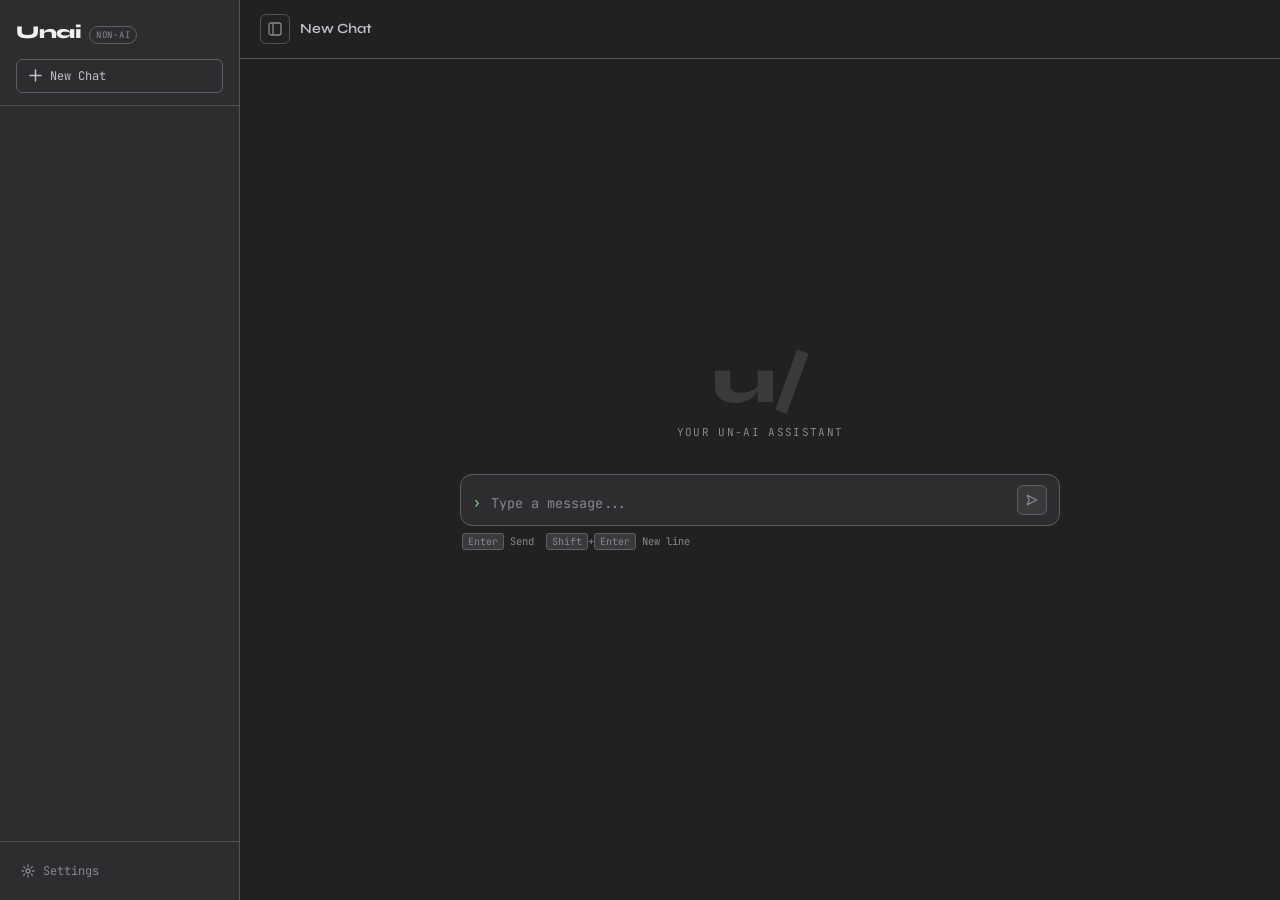
==== templates/index.html @ 8ebfde2c "first commit" ====
﻿<!DOCTYPE html>
<html lang="en" data-theme="dark">

<head>
  <meta charset="UTF-8">
  <meta name="viewport" content="width=device-width, initial-scale=1.0">
  <title>Unai</title>
  <link rel="preconnect" href="https://fonts.googleapis.com">
  <link
    href="https://fonts.googleapis.com/css2?family=JetBrains+Mono:wght@300;400;500;600&family=Syne:wght@400;500;700;800&display=swap"
    rel="stylesheet">
  <link rel="stylesheet" href="/static/styles.css">
</head>

<body>
  <div id="layout">

    <!-- ═══ SIDEBAR ═══ -->
    <aside id="sidebar">
      <div class="sidebar-header">
        <div class="sidebar-logo">
          <span class="sidebar-logo-name">Unai</span>
          <span class="sidebar-logo-tag">non-AI</span>
        </div>
        <button class="btn-new-chat" id="new-chat-btn">
          <svg width="13" height="13" viewBox="0 0 13 13" fill="none">
            <path d="M6.5 1v11M1 6.5h11" stroke="currentColor" stroke-width="1.5" stroke-linecap="round" />
          </svg>
          New Chat
        </button>
      </div>

      <div class="session-list-wrap" id="session-list">
        <!-- populated by JS -->
      </div>

      <div class="sidebar-footer">
        <button class="btn-settings" id="open-settings-btn">
          <svg width="14" height="14" viewBox="0 0 14 14" fill="none">
            <circle cx="7" cy="7" r="2" stroke="currentColor" stroke-width="1.3" />
            <path
              d="M7 1v1.5M7 11.5V13M1 7h1.5M11.5 7H13M2.64 2.64l1.06 1.06M10.3 10.3l1.06 1.06M11.36 2.64l-1.06 1.06M3.7 10.3l-1.06 1.06"
              stroke="currentColor" stroke-width="1.3" stroke-linecap="round" />
          </svg>
          Settings
        </button>
      </div>
    </aside>

    <!-- ═══ MAIN ═══ -->
    <div id="main">
      <header>
        <div class="header-left">
          <button class="btn-toggle-sidebar" id="toggle-sidebar-btn" title="Toggle sidebar">
            <svg width="14" height="14" viewBox="0 0 14 14" fill="none">
              <rect x="1" y="1" width="12" height="12" rx="2" stroke="currentColor" stroke-width="1.3" />
              <path d="M5 1v12" stroke="currentColor" stroke-width="1.3" />
            </svg>
          </button>
          <span class="header-title" id="header-title">New Chat</span>
        </div>
        <div class="active-skill-pill" id="skill-pill">
          <span class="dot"></span>
          <span id="skill-pill-text">—</span>
        </div>
      </header>

      <!-- chat messages (hidden until first message) -->
      <div id="chat"></div>

      <!-- centred landing overlay (shown when no conversation) -->
      <div id="empty-state">
        <div class="empty-logo">
          <div class="empty-glyph">u/</div>
          <p class="empty-tagline">Your Un-AI Assistant</p>
        </div>
        <div class="empty-input-wrap">
          <div class="input-shell">
            <span class="prompt-prefix">&#x203A;</span>
            <textarea id="message-input" placeholder="Type a message..." rows="1" autocomplete="off"
              spellcheck="false"></textarea>
            <button id="send-btn" title="Send">
              <svg width="14" height="14" viewBox="0 0 16 16" fill="none">
                <path d="M13.5 8L2.5 2.5l2.3 5.5-2.3 5.5L13.5 8z" stroke="currentColor" stroke-width="1.4"
                  stroke-linejoin="round" />
              </svg>
            </button>
          </div>
          <div class="input-hint">
            <span><kbd>Enter</kbd> Send</span>
            <span><kbd>Shift</kbd>+<kbd>Enter</kbd> New line</span>
          </div>
        </div>
      </div>

      <!-- bottom input bar (shown during conversation) -->
      <div id="input-area">
        <div class="input-shell">
          <span class="prompt-prefix">&#x203A;</span>
          <textarea id="message-input-chat" placeholder="Type a message..." rows="1" autocomplete="off"
            spellcheck="false"></textarea>
          <button id="send-btn-chat" title="Send">
            <svg width="14" height="14" viewBox="0 0 16 16" fill="none">
              <path d="M13.5 8L2.5 2.5l2.3 5.5-2.3 5.5L13.5 8z" stroke="currentColor" stroke-width="1.4"
                stroke-linejoin="round" />
            </svg>
          </button>
        </div>
        <div class="input-hint">
          <span><kbd>Enter</kbd> Send</span>
          <span><kbd>Shift</kbd>+<kbd>Enter</kbd> New line</span>
        </div>
      </div>
  </div>

  <!-- ═══ SETTINGS PANEL ═══ -->
  <div id="settings-overlay">
    <div id="settings-panel">
      <div class="settings-header">
        <span class="settings-title">Settings</span>
        <button class="btn-icon" id="close-settings-btn">
          <svg width="13" height="13" viewBox="0 0 13 13" fill="none">
            <path d="M1 1l11 11M12 1L1 12" stroke="currentColor" stroke-width="1.5" stroke-linecap="round" />
          </svg>
        </button>
      </div>
      <div class="settings-body">

        <!-- Appearance -->
        <div>
          <div class="settings-section-label">Appearance</div>

          <div class="setting-row" style="flex-direction:column; align-items:stretch; gap:8px;">
            <div class="setting-name" style="font-size:13px; color:var(--text);">Theme</div>
            <div class="theme-picker">
              <button class="theme-option selected" id="theme-dark" onclick="setTheme('dark')">
                <div class="theme-swatch swatch-dark"></div>
                Dark
              </button>
              <button class="theme-option" id="theme-light" onclick="setTheme('light')">
                <div class="theme-swatch swatch-light"></div>
                Light
              </button>
            </div>
          </div>
        </div>

        <!-- Behaviour -->
        <div>
          <div class="settings-section-label">Behavior</div>

          <div class="setting-row">
            <div class="setting-info">
              <div class="setting-name">Streaming animation</div>
              <div class="setting-desc">Reveals responses token by token,<br>mimicking LLM streaming output.</div>
            </div>
            <label class="toggle">
              <input type="checkbox" id="toggle-streaming" checked>
              <span class="toggle-track"></span>
            </label>
          </div>
        </div>

      </div>
    </div>
  </div>

  <!-- ═══ CONFIRM DIALOG ═══ -->
  <div id="confirm-overlay">
    <div class="confirm-box">
      <div class="confirm-title" id="confirm-title">Delete chat</div>
      <div class="confirm-body" id="confirm-body">This conversation will be permanently deleted.</div>
      <div class="confirm-actions">
        <button class="btn-cancel" id="cancel-confirm">Cancel</button>
        <button class="btn-confirm-del" id="do-confirm">Delete</button>
      </div>
    </div>
  </div>

  <div id="toast"></div>

  <script src="/static/app.js"></script>
</body>

</html>
---- static/styles.css ----
﻿/* ═══════════════════════════════════════════════
   TOKENS
═══════════════════════════════════════════════ */
:root {
  --accent: #7fff6e;
  --accent-dim: #3d7a35;
  --danger: #ff5e5e;
  --mono: 'JetBrains Mono', monospace;
  --sans: 'Syne', sans-serif;
  --radius: 12px;
  --radius-sm: 6px;
  --sidebar-w: 240px;
  --transition: 0.18s cubic-bezier(0.4, 0, 0.2, 1);
}

/* dark */
[data-theme="dark"] {
  --bg: #212121;
  --surface: #2d2d30;
  --surface2: #3a3a3d;
  --surface3: #46464a;
  --border: #525257;
  --border2: #5e5e63;
  --text: #f0f0f0;
  --text2: #c0c0c8;
  --muted: #888890;
  --overlay: rgba(0, 0, 0, 0.72);
}

/* light */
[data-theme="light"] {
  --bg: #f4f4f6;
  --surface: #ffffff;
  --surface2: #f0f0f3;
  --surface3: #e8e8ed;
  --border: #dcdce4;
  --border2: #c8c8d4;
  --text: #18181d;
  --text2: #555568;
  --muted: #9090a4;
  --overlay: rgba(0, 0, 0, 0.36);
}

*,
*::before,
*::after {
  box-sizing: border-box;
  margin: 0;
  padding: 0;
}

html,
body {
  height: 100%;
  background: var(--bg);
  color: var(--text);
  font-family: var(--mono);
  font-size: 14px;
  line-height: 1.6;
  overflow: hidden;
  transition: background var(--transition), color var(--transition);
}

/* ═══════════════════════════════════════════════
   LAYOUT
═══════════════════════════════════════════════ */
#layout {
  display: flex;
  height: 100vh;
  overflow: hidden;
}

/* ═══════════════════════════════════════════════
   SIDEBAR
═══════════════════════════════════════════════ */
#sidebar {
  width: var(--sidebar-w);
  flex-shrink: 0;
  background: var(--surface);
  border-right: 1px solid var(--border);
  display: flex;
  flex-direction: column;
  overflow: hidden;
  transition: width var(--transition), opacity var(--transition);
}

#sidebar.collapsed {
  width: 0;
  opacity: 0;
  pointer-events: none;
}

.sidebar-header {
  padding: 18px 16px 12px;
  border-bottom: 1px solid var(--border);
  flex-shrink: 0;
}

.sidebar-logo {
  display: flex;
  align-items: baseline;
  gap: 8px;
  margin-bottom: 12px;
}

.sidebar-logo-name {
  font-family: var(--sans);
  font-size: 18px;
  font-weight: 800;
  letter-spacing: -0.5px;
  color: var(--text);
}

.sidebar-logo-tag {
  font-size: 9px;
  color: var(--muted);
  letter-spacing: 0.08em;
  text-transform: uppercase;
  border: 1px solid var(--border2);
  padding: 1px 6px;
  border-radius: 99px;
}

.btn-new-chat {
  width: 100%;
  display: flex;
  align-items: center;
  gap: 8px;
  padding: 8px 12px;
  border-radius: var(--radius-sm);
  border: 1px solid var(--border2);
  background: transparent;
  color: var(--text2);
  cursor: pointer;
  font-family: var(--mono);
  font-size: 12px;
  transition: var(--transition);
}

.btn-new-chat:hover {
  background: var(--surface2);
  color: var(--text);
  border-color: var(--accent-dim);
}

.btn-new-chat svg {
  flex-shrink: 0;
}

/* session list */
.session-list-wrap {
  flex: 1;
  overflow-y: auto;
  padding: 8px;
}

.session-list-wrap::-webkit-scrollbar {
  width: 3px;
}

.session-list-wrap::-webkit-scrollbar-thumb {
  background: var(--border2);
  border-radius: 99px;
}

.session-group-label {
  font-size: 10px;
  text-transform: uppercase;
  letter-spacing: 0.08em;
  color: var(--muted);
  padding: 8px 8px 4px;
}

.session-item {
  display: flex;
  align-items: center;
  gap: 6px;
  padding: 7px 10px;
  border-radius: var(--radius-sm);
  cursor: pointer;
  border: 1px solid transparent;
  transition: var(--transition);
  position: relative;
  overflow: hidden;
}

.session-item:hover {
  background: var(--surface2);
  border-color: var(--border);
}

.session-item.active {
  background: var(--surface2);
  border-color: var(--border2);
}

.session-item.active::before {
  content: '';
  position: absolute;
  left: 0;
  top: 20%;
  bottom: 20%;
  width: 2px;
  background: var(--accent);
  border-radius: 99px;
}

.session-title {
  flex: 1;
  font-size: 12px;
  color: var(--text2);
  white-space: nowrap;
  overflow: hidden;
  text-overflow: ellipsis;
  min-width: 0;
}

.session-item.active .session-title {
  color: var(--text);
}

.session-delete {
  flex-shrink: 0;
  opacity: 0;
  color: var(--muted);
  background: none;
  border: none;
  cursor: pointer;
  padding: 2px;
  border-radius: 3px;
  display: flex;
  transition: var(--transition);
  line-height: 1;
}

.session-item:hover .session-delete {
  opacity: 1;
}

.session-delete:hover {
  color: var(--danger);
}

/* sidebar footer */
.sidebar-footer {
  padding: 12px 8px;
  border-top: 1px solid var(--border);
  flex-shrink: 0;
}

.btn-settings {
  width: 100%;
  display: flex;
  align-items: center;
  gap: 8px;
  padding: 8px 12px;
  border-radius: var(--radius-sm);
  border: 1px solid transparent;
  background: transparent;
  color: var(--muted);
  cursor: pointer;
  font-family: var(--mono);
  font-size: 12px;
  transition: var(--transition);
}

.btn-settings:hover {
  background: var(--surface2);
  color: var(--text);
  border-color: var(--border);
}

/* ═══════════════════════════════════════════════
   MAIN AREA
═══════════════════════════════════════════════ */
#main {
  flex: 1;
  display: flex;
  flex-direction: column;
  overflow: hidden;
  min-width: 0;
  position: relative;
  /* anchor for #empty-state absolute positioning */
}

/* ─── Header ─── */
header {
  display: flex;
  align-items: center;
  justify-content: space-between;
  padding: 14px 20px;
  border-bottom: 1px solid var(--border);
  flex-shrink: 0;
  background: var(--bg);
}

.header-left {
  display: flex;
  align-items: center;
  gap: 10px;
}

.btn-toggle-sidebar {
  display: flex;
  align-items: center;
  justify-content: center;
  width: 30px;
  height: 30px;
  border-radius: var(--radius-sm);
  border: 1px solid var(--border);
  background: transparent;
  color: var(--muted);
  cursor: pointer;
  transition: var(--transition);
  flex-shrink: 0;
}

.btn-toggle-sidebar:hover {
  color: var(--text);
  border-color: var(--border2);
  background: var(--surface);
}

.header-title {
  font-family: var(--sans);
  font-size: 14px;
  font-weight: 600;
  color: var(--text2);
  white-space: nowrap;
  overflow: hidden;
  text-overflow: ellipsis;
  max-width: 300px;
}

.active-skill-pill {
  display: flex;
  align-items: center;
  gap: 5px;
  font-size: 11px;
  color: var(--muted);
  padding: 3px 9px;
  border-radius: 99px;
  border: 1px solid var(--border);
  opacity: 0;
  pointer-events: none;
  transition: opacity var(--transition);
}

.active-skill-pill.visible {
  opacity: 1;
  pointer-events: auto;
}

.active-skill-pill .dot {
  width: 5px;
  height: 5px;
  border-radius: 50%;
  background: var(--accent);
  flex-shrink: 0;
}

/* ─── Chat ─── */
#chat {
  flex: 1;
  overflow-y: auto;
  padding: 24px 20px 8px;
  scroll-behavior: smooth;
  display: none;
  /* hidden until first message */
  flex-direction: column;
  gap: 6px;
  max-width: 820px;
  width: 100%;
  align-self: center;
}

#chat.active {
  display: flex;
}

#chat::-webkit-scrollbar {
  width: 4px;
}

#chat::-webkit-scrollbar-thumb {
  background: var(--border2);
  border-radius: 99px;
}

/* ─── Empty / landing state ─── */
#empty-state {
  position: absolute;
  inset: 0;
  display: flex;
  flex-direction: column;
  align-items: center;
  justify-content: center;
  gap: 32px;
  padding: 24px;
  pointer-events: none;
  /* children re-enable as needed */
  animation: fadeIn 0.4s ease;
  z-index: 1;
}

#empty-state.hidden {
  display: none;
}

.empty-logo {
  display: flex;
  flex-direction: column;
  align-items: center;
  gap: 10px;
  user-select: none;
}

.empty-glyph {
  font-family: var(--sans);
  font-size: 64px;
  font-weight: 800;
  color: var(--surface2);
  line-height: 1;
  letter-spacing: -4px;
}

[data-theme="light"] .empty-glyph {
  color: var(--surface3);
}

.empty-tagline {
  font-size: 11px;
  letter-spacing: 0.12em;
  text-transform: uppercase;
  color: var(--muted);
  font-family: var(--mono);
}

.empty-input-wrap {
  width: 100%;
  max-width: 600px;
  pointer-events: all;
}

/* messages */
.msg {
  display: flex;
  flex-direction: column;
  max-width: 86%;
  animation: slideUp 0.2s ease;
}

.msg.user {
  align-self: flex-end;
  align-items: flex-end;
}

.msg.bot {
  align-self: flex-start;
  align-items: flex-start;
}

.bubble {
  padding: 10px 14px;
  border-radius: var(--radius);
  white-space: pre-wrap;
  word-break: break-word;
  line-height: 1.7;
  font-size: 13.5px;
}

.msg.user .bubble {
  background: var(--surface2);
  border: 1px solid var(--border);
  border-bottom-right-radius: 3px;
}

.msg.bot .bubble {
  background: transparent;
  border: none;
  padding-left: 0;
  padding-right: 0;
  max-width: 100%;
}

/* meta */
.meta {
  display: flex;
  align-items: center;
  gap: 7px;
  margin-top: 4px;
  font-size: 10.5px;
  color: var(--muted);
  padding: 0 2px;
}

.meta .skill-badge {
  color: var(--accent-dim);
  font-weight: 500;
}

.meta .sep {
  width: 1px;
  height: 9px;
  background: var(--border2);
}

/* typing */
.typing-indicator {
  display: flex;
  align-items: center;
  gap: 4px;
  padding: 12px 0;
  background: transparent;
  border: none;
  width: fit-content;
}

.typing-indicator span {
  width: 5px;
  height: 5px;
  background: var(--muted);
  border-radius: 50%;
  animation: bounce 1.2s infinite;
}

.typing-indicator span:nth-child(2) {
  animation-delay: 0.15s;
}

.typing-indicator span:nth-child(3) {
  animation-delay: 0.3s;
}

/* ─── Input area (bottom bar, chat mode) ─── */
#input-area {
  flex-shrink: 0;
  padding: 14px 20px 18px;
  background: var(--bg);
  border-top: 1px solid var(--border);
  max-width: 820px;
  width: 100%;
  align-self: center;
  display: none;
  /* hidden until first message */
}

#input-area.active {
  display: block;
}

.input-shell {
  display: flex;
  align-items: flex-end;
  gap: 10px;
  background: var(--surface);
  border: 1px solid var(--border);
  border-radius: var(--radius);
  padding: 10px 12px;
  transition: border-color var(--transition);
}

.input-shell:focus-within {
  border-color: var(--border2);
}

.prompt-prefix {
  color: var(--accent);
  font-size: 13px;
  flex-shrink: 0;
  line-height: 1.6;
  padding-bottom: 1px;
  user-select: none;
}

#message-input,
#message-input-chat {
  flex: 1;
  background: transparent;
  border: none;
  outline: none;
  color: var(--text);
  font-family: var(--mono);
  font-size: 13.5px;
  line-height: 1.6;
  resize: none;
  max-height: 120px;
  min-height: 22px;
  overflow-y: auto;
}

#message-input::placeholder,
#message-input-chat::placeholder {
  color: var(--muted);
}

#message-input::-webkit-scrollbar,
#message-input-chat::-webkit-scrollbar {
  width: 3px;
}

#message-input::-webkit-scrollbar-thumb,
#message-input-chat::-webkit-scrollbar-thumb {
  background: var(--border2);
  border-radius: 99px;
}

#send-btn,
#send-btn-chat {
  display: flex;
  align-items: center;
  justify-content: center;
  width: 30px;
  height: 30px;
  border-radius: var(--radius-sm);
  border: 1px solid var(--border2);
  background: var(--surface2);
  color: var(--muted);
  cursor: pointer;
  transition: var(--transition);
  flex-shrink: 0;
}

#send-btn:hover,
#send-btn.active,
#send-btn-chat:hover,
#send-btn-chat.active {
  background: var(--accent);
  border-color: var(--accent);
  color: #0a0a0b;
}

.input-hint {
  font-size: 10.5px;
  color: var(--muted);
  margin-top: 7px;
  padding: 0 2px;
  display: flex;
  gap: 12px;
}

.input-hint kbd {
  font-family: var(--mono);
  font-size: 10px;
  background: var(--surface2);
  border: 1px solid var(--border2);
  border-radius: 3px;
  padding: 1px 5px;
  color: var(--muted);
}

/* ═══════════════════════════════════════════════
   SETTINGS PANEL (slide-over)
═══════════════════════════════════════════════ */
#settings-overlay {
  display: none;
  position: fixed;
  inset: 0;
  background: var(--overlay);
  backdrop-filter: blur(3px);
  z-index: 300;
  align-items: flex-start;
  justify-content: flex-end;
}

#settings-overlay.open {
  display: flex;
}

#settings-panel {
  width: 320px;
  height: 100%;
  background: var(--surface);
  border-left: 1px solid var(--border2);
  display: flex;
  flex-direction: column;
  animation: slideInRight 0.22s ease;
  overflow-y: auto;
}

.settings-header {
  display: flex;
  align-items: center;
  justify-content: space-between;
  padding: 20px 20px 16px;
  border-bottom: 1px solid var(--border);
  flex-shrink: 0;
}

.settings-title {
  font-family: var(--sans);
  font-size: 15px;
  font-weight: 700;
  color: var(--text);
}

.settings-body {
  padding: 20px;
  display: flex;
  flex-direction: column;
  gap: 28px;
}

.settings-section-label {
  font-size: 10px;
  text-transform: uppercase;
  letter-spacing: 0.1em;
  color: var(--muted);
  margin-bottom: 12px;
}

.setting-row {
  display: flex;
  align-items: center;
  justify-content: space-between;
  gap: 16px;
}

.setting-info {
  flex: 1;
  min-width: 0;
}

.setting-name {
  font-size: 13px;
  color: var(--text);
  margin-bottom: 2px;
}

.setting-desc {
  font-size: 11px;
  color: var(--muted);
  line-height: 1.5;
}

/* toggle switch */
.toggle {
  flex-shrink: 0;
  position: relative;
  width: 38px;
  height: 22px;
}

.toggle input {
  opacity: 0;
  width: 0;
  height: 0;
  position: absolute;
}

.toggle-track {
  position: absolute;
  inset: 0;
  background: var(--surface3);
  border: 1px solid var(--border2);
  border-radius: 99px;
  cursor: pointer;
  transition: var(--transition);
}

.toggle input:checked+.toggle-track {
  background: var(--accent-dim);
  border-color: var(--accent);
}

.toggle-track::after {
  content: '';
  position: absolute;
  left: 3px;
  top: 50%;
  transform: translateY(-50%);
  width: 14px;
  height: 14px;
  background: var(--muted);
  border-radius: 50%;
  transition: var(--transition);
}

.toggle input:checked+.toggle-track::after {
  left: calc(100% - 17px);
  background: var(--accent);
}

/* theme picker */
.theme-picker {
  display: flex;
  gap: 8px;
}

.theme-option {
  flex: 1;
  display: flex;
  flex-direction: column;
  align-items: center;
  gap: 6px;
  padding: 10px 8px;
  border-radius: var(--radius-sm);
  border: 1px solid var(--border);
  cursor: pointer;
  transition: var(--transition);
  background: transparent;
  color: var(--muted);
  font-family: var(--mono);
  font-size: 11px;
}

.theme-option:hover {
  border-color: var(--border2);
  color: var(--text);
}

.theme-option.selected {
  border-color: var(--accent);
  color: var(--accent);
  background: rgba(127, 255, 110, 0.05);
}

.theme-swatch {
  width: 36px;
  height: 26px;
  border-radius: 5px;
  border: 1px solid rgba(255, 255, 255, 0.08);
}

.swatch-dark {
  background: linear-gradient(135deg, #212121 50%, #3a3a3d 50%);
}

.swatch-light {
  background: linear-gradient(135deg, #f4f4f6 50%, #ffffff 50%);
  border-color: rgba(0, 0, 0, 0.1);
}

/* ═══════════════════════════════════════════════
   CONFIRM DIALOG
═══════════════════════════════════════════════ */
#confirm-overlay {
  display: none;
  position: fixed;
  inset: 0;
  background: var(--overlay);
  backdrop-filter: blur(4px);
  z-index: 400;
  align-items: center;
  justify-content: center;
}

#confirm-overlay.open {
  display: flex;
}

.confirm-box {
  background: var(--surface);
  border: 1px solid var(--border2);
  border-radius: var(--radius);
  padding: 26px 28px;
  max-width: 320px;
  width: 90%;
  animation: scaleIn 0.16s ease;
}

.confirm-title {
  font-family: var(--sans);
  font-size: 15px;
  font-weight: 700;
  color: var(--text);
  margin-bottom: 6px;
}

.confirm-body {
  font-size: 12px;
  color: var(--muted);
  margin-bottom: 22px;
  line-height: 1.6;
}

.confirm-actions {
  display: flex;
  gap: 8px;
  justify-content: flex-end;
}

.btn-cancel {
  font-family: var(--mono);
  font-size: 12px;
  padding: 7px 14px;
  border-radius: var(--radius-sm);
  border: 1px solid var(--border2);
  background: transparent;
  color: var(--muted);
  cursor: pointer;
  transition: var(--transition);
}

.btn-cancel:hover {
  color: var(--text);
  border-color: var(--text);
}

.btn-confirm-del {
  font-family: var(--mono);
  font-size: 12px;
  padding: 7px 14px;
  border-radius: var(--radius-sm);
  border: 1px solid var(--danger);
  background: rgba(255, 94, 94, 0.07);
  color: var(--danger);
  cursor: pointer;
  transition: var(--transition);
}

.btn-confirm-del:hover {
  background: rgba(255, 94, 94, 0.18);
}

/* ═══════════════════════════════════════════════
   TOAST
═══════════════════════════════════════════════ */
#toast {
  position: fixed;
  bottom: 84px;
  left: 50%;
  transform: translateX(-50%) translateY(10px);
  background: var(--surface2);
  border: 1px solid var(--border2);
  color: var(--muted);
  font-size: 12px;
  padding: 7px 15px;
  border-radius: 99px;
  font-family: var(--mono);
  pointer-events: none;
  opacity: 0;
  transition: opacity 0.2s, transform 0.2s;
  white-space: nowrap;
  z-index: 500;
}

#toast.show {
  opacity: 1;
  transform: translateX(-50%) translateY(0);
}

/* ═══════════════════════════════════════════════
   KEYFRAMES
═══════════════════════════════════════════════ */
@keyframes slideUp {
  from {
    opacity: 0;
    transform: translateY(10px);
  }

  to {
    opacity: 1;
    transform: translateY(0);
  }
}

@keyframes fadeIn {
  from {
    opacity: 0;
  }

  to {
    opacity: 1;
  }
}

@keyframes scaleIn {
  from {
    opacity: 0;
    transform: scale(0.95);
  }

  to {
    opacity: 1;
    transform: scale(1);
  }
}

@keyframes slideInRight {
  from {
    opacity: 0;
    transform: translateX(20px);
  }

  to {
    opacity: 1;
    transform: translateX(0);
  }
}

@keyframes bounce {

  0%,
  80%,
  100% {
    transform: translateY(0);
  }

  40% {
    transform: translateY(-5px);
  }
}

/* btn-icon shared */
.btn-icon {
  display: flex;
  align-items: center;
  justify-content: center;
  width: 30px;
  height: 30px;
  border-radius: var(--radius-sm);
  border: 1px solid var(--border);
  background: transparent;
  color: var(--muted);
  cursor: pointer;
  transition: var(--transition);
  flex-shrink: 0;
}

.btn-icon:hover {
  color: var(--text);
  border-color: var(--border2);
  background: var(--surface);
}

/* ─── Streaming cursor ─── */
.streaming-cursor::after {
  content: '▋';
  color: var(--accent);
  animation: blink 0.7s step-end infinite;
}

/* ═══════════════════════════════════════════════
   TURN / BRANCH CONTROLS
═══════════════════════════════════════════════ */

/* Action bar: appears below each message pair on hover */
.turn-actions {
  display: flex;
  align-items: center;
  gap: 2px;
  margin-top: 6px;
  opacity: 0;
  transition: opacity var(--transition);
  height: 22px;
}

.turn-actions.visible {
  opacity: 1;
}

/* User action bar sits under the right-aligned user bubble */
.turn-actions.user-actions {
  justify-content: flex-end;
  padding-right: 2px;
}

/* Individual action button */
.action-btn {
  display: flex;
  align-items: center;
  gap: 4px;
  padding: 3px 7px;
  border-radius: var(--radius-sm);
  border: none;
  background: transparent;
  color: var(--muted);
  font-family: var(--mono);
  font-size: 10.5px;
  cursor: pointer;
  transition: var(--transition);
  line-height: 1;
}

.action-btn:hover {
  background: var(--surface2);
  color: var(--text2);
}

.action-btn svg {
  flex-shrink: 0;
}

/* Branch navigator  < 1/2 > */
.branch-nav {
  display: flex;
  align-items: center;
  gap: 2px;
  margin-left: 4px;
}

.branch-nav-btn {
  display: flex;
  align-items: center;
  justify-content: center;
  width: 18px;
  height: 18px;
  border-radius: 3px;
  border: none;
  background: transparent;
  color: var(--muted);
  cursor: pointer;
  transition: var(--transition);
  padding: 0;
}

.branch-nav-btn:hover {
  color: var(--text);
  background: var(--surface2);
}

.branch-nav-btn:disabled {
  opacity: 0.25;
  cursor: default;
}

.branch-label {
  font-family: var(--mono);
  font-size: 10px;
  color: var(--muted);
  padding: 0 2px;
  min-width: 28px;
  text-align: center;
}

/* Inline edit mode */
.user-edit-area {
  width: 100%;
  max-width: 520px;
  background: var(--surface2);
  border: 1px solid var(--border2);
  border-radius: var(--radius);
  border-bottom-right-radius: 3px;
  padding: 9px 13px;
  color: var(--text);
  font-family: var(--mono);
  font-size: 13.5px;
  line-height: 1.6;
  resize: none;
  outline: none;
  min-height: 40px;
  max-height: 200px;
  overflow-y: auto;
}

.edit-confirm-row {
  display: flex;
  gap: 6px;
  margin-top: 6px;
  justify-content: flex-end;
}

.btn-edit-cancel,
.btn-edit-send {
  font-family: var(--mono);
  font-size: 11px;
  padding: 5px 12px;
  border-radius: var(--radius-sm);
  cursor: pointer;
  transition: var(--transition);
}

.btn-edit-cancel {
  border: 1px solid var(--border2);
  background: transparent;
  color: var(--muted);
}

.btn-edit-cancel:hover {
  color: var(--text);
  border-color: var(--text);
}

.btn-edit-send {
  border: 1px solid var(--accent-dim);
  background: rgba(127, 255, 110, 0.07);
  color: var(--accent);
}

.btn-edit-send:hover {
  background: rgba(127, 255, 110, 0.16);
}

@keyframes blink {

  0%,
  100% {
    opacity: 1;
  }

  50% {
    opacity: 0;
  }
}
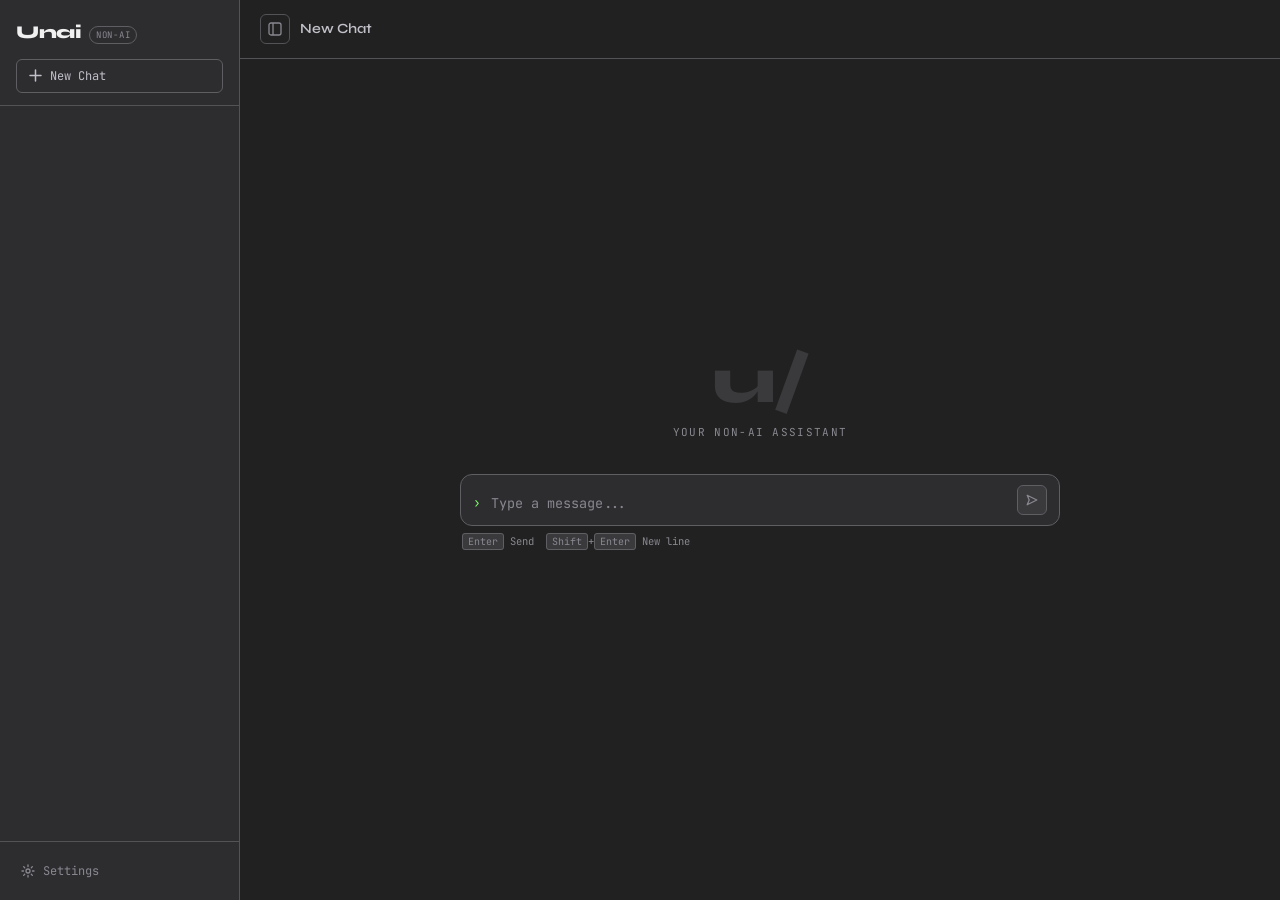
==== commit 1f4116d9: "add .gitignore" ====
--- a/templates/index.html
+++ b/templates/index.html
@@ -72,7 +72,7 @@
       <div id="empty-state">
         <div class="empty-logo">
           <div class="empty-glyph">u/</div>
-          <p class="empty-tagline">Your Un-AI Assistant</p>
+          <p class="empty-tagline">Your Non-AI Assistant</p>
         </div>
         <div class="empty-input-wrap">
           <div class="input-shell">
@@ -111,75 +111,75 @@
           <span><kbd>Shift</kbd>+<kbd>Enter</kbd> New line</span>
         </div>
       </div>
-  </div>
+    </div>
 
-  <!-- ═══ SETTINGS PANEL ═══ -->
-  <div id="settings-overlay">
-    <div id="settings-panel">
-      <div class="settings-header">
-        <span class="settings-title">Settings</span>
-        <button class="btn-icon" id="close-settings-btn">
-          <svg width="13" height="13" viewBox="0 0 13 13" fill="none">
-            <path d="M1 1l11 11M12 1L1 12" stroke="currentColor" stroke-width="1.5" stroke-linecap="round" />
-          </svg>
-        </button>
-      </div>
-      <div class="settings-body">
+    <!-- ═══ SETTINGS PANEL ═══ -->
+    <div id="settings-overlay">
+      <div id="settings-panel">
+        <div class="settings-header">
+          <span class="settings-title">Settings</span>
+          <button class="btn-icon" id="close-settings-btn">
+            <svg width="13" height="13" viewBox="0 0 13 13" fill="none">
+              <path d="M1 1l11 11M12 1L1 12" stroke="currentColor" stroke-width="1.5" stroke-linecap="round" />
+            </svg>
+          </button>
+        </div>
+        <div class="settings-body">
 
-        <!-- Appearance -->
-        <div>
-          <div class="settings-section-label">Appearance</div>
+          <!-- Appearance -->
+          <div>
+            <div class="settings-section-label">Appearance</div>
 
-          <div class="setting-row" style="flex-direction:column; align-items:stretch; gap:8px;">
-            <div class="setting-name" style="font-size:13px; color:var(--text);">Theme</div>
-            <div class="theme-picker">
-              <button class="theme-option selected" id="theme-dark" onclick="setTheme('dark')">
-                <div class="theme-swatch swatch-dark"></div>
-                Dark
-              </button>
-              <button class="theme-option" id="theme-light" onclick="setTheme('light')">
-                <div class="theme-swatch swatch-light"></div>
-                Light
-              </button>
+            <div class="setting-row" style="flex-direction:column; align-items:stretch; gap:8px;">
+              <div class="setting-name" style="font-size:13px; color:var(--text);">Theme</div>
+              <div class="theme-picker">
+                <button class="theme-option selected" id="theme-dark" onclick="setTheme('dark')">
+                  <div class="theme-swatch swatch-dark"></div>
+                  Dark
+                </button>
+                <button class="theme-option" id="theme-light" onclick="setTheme('light')">
+                  <div class="theme-swatch swatch-light"></div>
+                  Light
+                </button>
+              </div>
             </div>
           </div>
+
+          <!-- Behaviour -->
+          <div>
+            <div class="settings-section-label">Behavior</div>
+
+            <div class="setting-row">
+              <div class="setting-info">
+                <div class="setting-name">Streaming animation</div>
+                <div class="setting-desc">Reveals responses token by token,<br>mimicking LLM streaming output.</div>
+              </div>
+              <label class="toggle">
+                <input type="checkbox" id="toggle-streaming" checked>
+                <span class="toggle-track"></span>
+              </label>
+            </div>
+          </div>
+
         </div>
-
-        <!-- Behaviour -->
-        <div>
-          <div class="settings-section-label">Behavior</div>
-
-          <div class="setting-row">
-            <div class="setting-info">
-              <div class="setting-name">Streaming animation</div>
-              <div class="setting-desc">Reveals responses token by token,<br>mimicking LLM streaming output.</div>
-            </div>
-            <label class="toggle">
-              <input type="checkbox" id="toggle-streaming" checked>
-              <span class="toggle-track"></span>
-            </label>
-          </div>
-        </div>
-
       </div>
     </div>
-  </div>
 
-  <!-- ═══ CONFIRM DIALOG ═══ -->
-  <div id="confirm-overlay">
-    <div class="confirm-box">
-      <div class="confirm-title" id="confirm-title">Delete chat</div>
-      <div class="confirm-body" id="confirm-body">This conversation will be permanently deleted.</div>
-      <div class="confirm-actions">
-        <button class="btn-cancel" id="cancel-confirm">Cancel</button>
-        <button class="btn-confirm-del" id="do-confirm">Delete</button>
+    <!-- ═══ CONFIRM DIALOG ═══ -->
+    <div id="confirm-overlay">
+      <div class="confirm-box">
+        <div class="confirm-title" id="confirm-title">Delete chat</div>
+        <div class="confirm-body" id="confirm-body">This conversation will be permanently deleted.</div>
+        <div class="confirm-actions">
+          <button class="btn-cancel" id="cancel-confirm">Cancel</button>
+          <button class="btn-confirm-del" id="do-confirm">Delete</button>
+        </div>
       </div>
     </div>
-  </div>
 
-  <div id="toast"></div>
+    <div id="toast"></div>
 
-  <script src="/static/app.js"></script>
+    <script src="/static/app.js"></script>
 </body>
 
 </html>
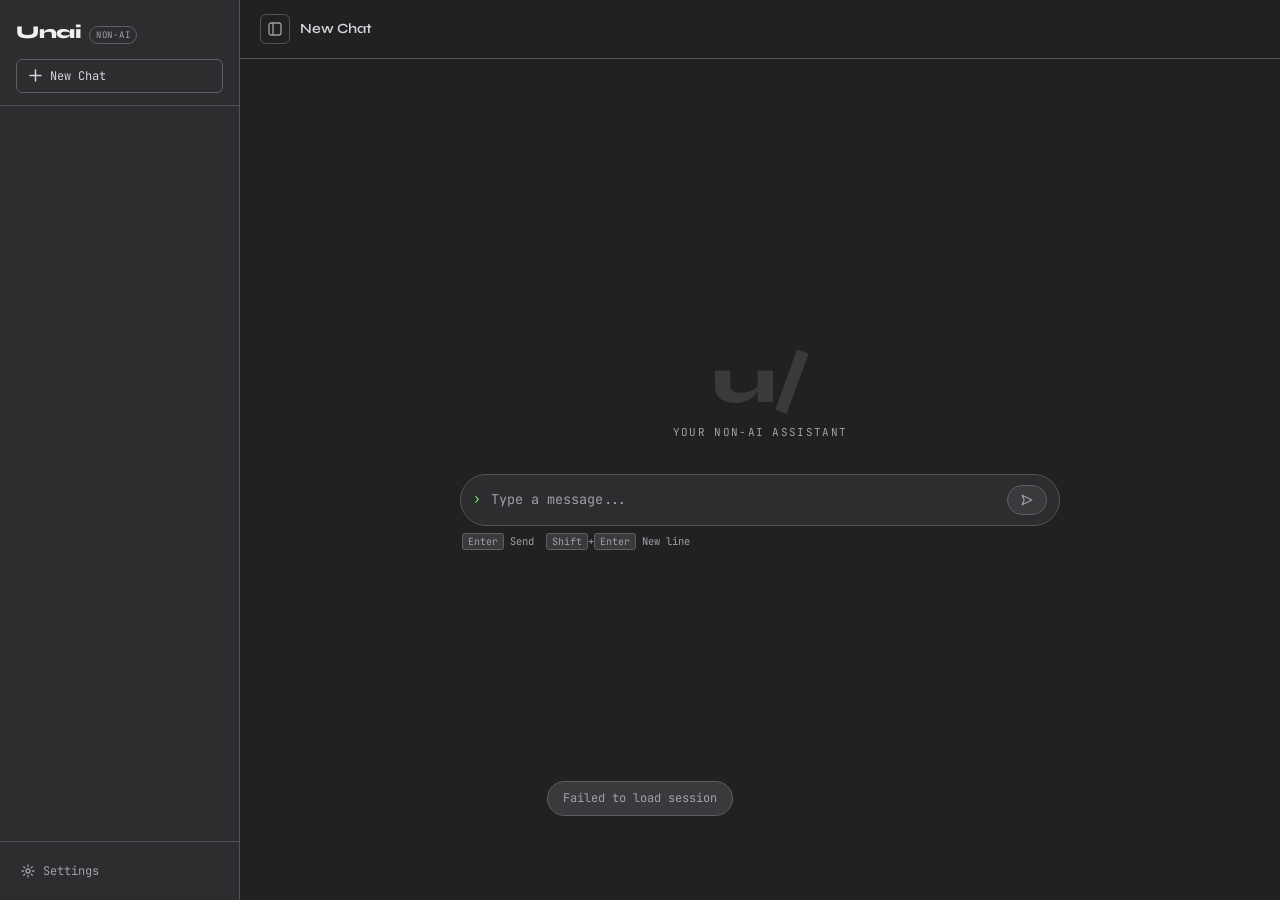
==== commit f3c80f9d: "cool thing" ====
--- a/templates/index.html
+++ b/templates/index.html
@@ -1,10 +1,11 @@
-﻿<!DOCTYPE html>
+<!DOCTYPE html>
 <html lang="en" data-theme="dark">
 
 <head>
   <meta charset="UTF-8">
   <meta name="viewport" content="width=device-width, initial-scale=1.0">
   <title>Unai</title>
+  <link rel="icon" type="image/svg+xml" href="/static/favicon.svg">
   <link rel="preconnect" href="https://fonts.googleapis.com">
   <link
     href="https://fonts.googleapis.com/css2?family=JetBrains+Mono:wght@300;400;500;600&family=Syne:wght@400;500;700;800&display=swap"
@@ -48,7 +49,7 @@
     </aside>
 
     <!-- ═══ MAIN ═══ -->
-    <div id="main">
+    <div id="main" data-session-id="{{ session_id or '' }}">
       <header>
         <div class="header-left">
           <button class="btn-toggle-sidebar" id="toggle-sidebar-btn" title="Toggle sidebar">
@@ -57,11 +58,10 @@
               <path d="M5 1v12" stroke="currentColor" stroke-width="1.3" />
             </svg>
           </button>
-          <span class="header-title" id="header-title">New Chat</span>
-        </div>
-        <div class="active-skill-pill" id="skill-pill">
-          <span class="dot"></span>
-          <span id="skill-pill-text">—</span>
+          <!-- Title (double-click to enter edit mode) -->
+          <span class="header-title" id="header-title" title="Double-click to rename">New Chat</span>
+          <input class="header-title-input" id="header-title-input" type="text" maxlength="80" autocomplete="off"
+            spellcheck="false" />
         </div>
       </header>
 
@@ -161,6 +161,24 @@
             </div>
           </div>
 
+          <!-- Skills -->
+          <div>
+            <div class="settings-section-label">Skills</div>
+            <a href="/skills" class="btn-manage-skills">
+              <svg width="13" height="13" viewBox="0 0 13 13" fill="none">
+                <rect x="1" y="1" width="5" height="5" rx="1" stroke="currentColor" stroke-width="1.2" />
+                <rect x="7" y="1" width="5" height="5" rx="1" stroke="currentColor" stroke-width="1.2" />
+                <rect x="1" y="7" width="5" height="5" rx="1" stroke="currentColor" stroke-width="1.2" />
+                <rect x="7" y="7" width="5" height="5" rx="1" stroke="currentColor" stroke-width="1.2" />
+              </svg>
+              Manage Skills
+              <svg class="btn-manage-skills-arrow" width="10" height="10" viewBox="0 0 10 10" fill="none">
+                <path d="M3 2l4 3-4 3" stroke="currentColor" stroke-width="1.3" stroke-linecap="round"
+                  stroke-linejoin="round" />
+              </svg>
+            </a>
+          </div>
+
         </div>
       </div>
     </div>
--- a/static/styles.css
+++ b/static/styles.css
@@ -1,4 +1,4 @@
-﻿/* ═══════════════════════════════════════════════
+/* ═══════════════════════════════════════════════
    TOKENS
 ═══════════════════════════════════════════════ */
 :root {
@@ -22,8 +22,8 @@
   --border: #525257;
   --border2: #5e5e63;
   --text: #f0f0f0;
-  --text2: #c0c0c8;
-  --muted: #888890;
+  --text2: #d4d4dc;
+  --muted: #a0a0aa;
   --overlay: rgba(0, 0, 0, 0.72);
 }
 
@@ -36,8 +36,8 @@
   --border: #dcdce4;
   --border2: #c8c8d4;
   --text: #18181d;
-  --text2: #555568;
-  --muted: #9090a4;
+  --text2: #3a3a50;
+  --muted: #6a6a80;
   --overlay: rgba(0, 0, 0, 0.36);
 }
 
@@ -221,7 +221,6 @@
 
 .session-delete {
   flex-shrink: 0;
-  opacity: 0;
   color: var(--muted);
   background: none;
   border: none;
@@ -231,10 +230,6 @@
   display: flex;
   transition: var(--transition);
   line-height: 1;
-}
-
-.session-item:hover .session-delete {
-  opacity: 1;
 }
 
 .session-delete:hover {
@@ -277,7 +272,7 @@
   flex: 1;
   display: flex;
   flex-direction: column;
-  overflow: hidden;
+  overflow-x: clip;
   min-width: 0;
   position: relative;
   /* anchor for #empty-state absolute positioning */
@@ -332,59 +327,75 @@
   max-width: 300px;
 }
 
-.active-skill-pill {
-  display: flex;
-  align-items: center;
-  gap: 5px;
-  font-size: 11px;
-  color: var(--muted);
-  padding: 3px 9px;
-  border-radius: 99px;
-  border: 1px solid var(--border);
-  opacity: 0;
-  pointer-events: none;
-  transition: opacity var(--transition);
-}
-
-.active-skill-pill.visible {
+/* active-skill-pill removed */
+
+/* ─── Manage Skills button (settings panel) ─── */
+.btn-manage-skills {
+  display: flex;
+  align-items: center;
+  gap: 8px;
+  width: 100%;
+  padding: 9px 13px;
+  border-radius: var(--radius-sm);
+  border: 1px solid var(--border2);
+  background: transparent;
+  color: var(--text2);
+  font-family: var(--mono);
+  font-size: 12px;
+  cursor: pointer;
+  transition: var(--transition);
+  text-decoration: none;
+}
+
+.btn-manage-skills:hover {
+  background: var(--surface2);
+  color: var(--text);
+  border-color: var(--accent-dim);
+}
+
+.btn-manage-skills-arrow {
+  margin-left: auto;
+  flex-shrink: 0;
+  opacity: 0.5;
+}
+
+.btn-manage-skills:hover .btn-manage-skills-arrow {
   opacity: 1;
-  pointer-events: auto;
-}
-
-.active-skill-pill .dot {
-  width: 5px;
-  height: 5px;
-  border-radius: 50%;
-  background: var(--accent);
-  flex-shrink: 0;
 }
 
 /* ─── Chat ─── */
 #chat {
   flex: 1;
   overflow-y: auto;
-  padding: 24px 20px 8px;
+  padding: 24px max(20px, calc((100% - 820px) / 2)) 8px;
   scroll-behavior: smooth;
   display: none;
   /* hidden until first message */
   flex-direction: column;
   gap: 6px;
-  max-width: 820px;
+  max-width: none;
   width: 100%;
-  align-self: center;
-}
+
+
+  scrollbar-gutter: stable;
+}
+
 
 #chat.active {
   display: flex;
 }
 
 #chat::-webkit-scrollbar {
-  width: 4px;
+  width: 6px;
 }
 
 #chat::-webkit-scrollbar-thumb {
   background: var(--border2);
   border-radius: 99px;
+}
+
+#chat::-webkit-scrollbar-track {
+  background: transparent;
 }
 
 /* ─── Empty / landing state ─── */
@@ -535,12 +546,12 @@
 /* ─── Input area (bottom bar, chat mode) ─── */
 #input-area {
   flex-shrink: 0;
-  padding: 14px 20px 18px;
+  padding: 14px max(20px, calc((100% - 820px) / 2)) 18px;
   background: var(--bg);
   border-top: 1px solid var(--border);
-  max-width: 820px;
+  max-width: none;
   width: 100%;
-  align-self: center;
+
   display: none;
   /* hidden until first message */
 }
@@ -551,14 +562,19 @@
 
 .input-shell {
   display: flex;
-  align-items: flex-end;
+  align-items: center;
   gap: 10px;
   background: var(--surface);
   border: 1px solid var(--border);
-  border-radius: var(--radius);
+  border-radius: 26px;
   padding: 10px 12px;
   transition: border-color var(--transition);
 }
+
+
+
+
+
 
 .input-shell:focus-within {
   border-color: var(--border2);
@@ -569,7 +585,7 @@
   font-size: 13px;
   flex-shrink: 0;
   line-height: 1.6;
-  padding-bottom: 1px;
+
   user-select: none;
 }
 
@@ -610,9 +626,9 @@
   display: flex;
   align-items: center;
   justify-content: center;
-  width: 30px;
+  width: 40px;
   height: 30px;
-  border-radius: var(--radius-sm);
+  border-radius: 20px;
   border: 1px solid var(--border2);
   background: var(--surface2);
   color: var(--muted);
@@ -1182,6 +1198,105 @@
   background: rgba(127, 255, 110, 0.16);
 }
 
+/* ─── Header title rename ─── */
+.header-title {
+  cursor: default;
+}
+
+.header-title.hidden {
+  display: none;
+}
+
+.header-title-input {
+  display: none;
+  font-family: var(--sans);
+  font-size: 14px;
+  font-weight: 600;
+  color: var(--text);
+  background: var(--surface2);
+  border: 1px solid var(--border2);
+  border-radius: var(--radius-sm);
+  padding: 2px 8px;
+  outline: none;
+  max-width: 300px;
+  width: 220px;
+}
+
+.header-title-input.active {
+  display: block;
+}
+
+/* ─── Session item actions (rename + delete) ─── */
+.session-actions {
+  display: flex;
+  align-items: center;
+  gap: 2px;
+  opacity: 0;
+  transition: var(--transition);
+  flex-shrink: 0;
+}
+
+.session-item:hover .session-actions {
+  opacity: 1;
+}
+
+.session-rename {
+  flex-shrink: 0;
+  color: var(--muted);
+  background: none;
+  border: none;
+  cursor: pointer;
+  padding: 2px;
+  border-radius: 3px;
+  display: flex;
+  transition: var(--transition);
+  line-height: 1;
+}
+
+.session-rename:hover {
+  color: var(--text2);
+}
+
+.session-rename-input {
+  flex: 1;
+  font-family: var(--mono);
+  font-size: 12px;
+  color: var(--text);
+  background: var(--surface3);
+  border: 1px solid var(--border2);
+  border-radius: 3px;
+  padding: 1px 5px;
+  outline: none;
+  min-width: 0;
+}
+
+/* ─── Skill progress indicator ─── */
+.skill-progress-wrap {
+  align-self: flex-start;
+}
+
+.skill-progress {
+  font-family: var(--mono);
+  font-size: 11.5px;
+  color: var(--muted);
+  opacity: 0.55;
+  padding: 6px 0 2px;
+  letter-spacing: 0.01em;
+  animation: progressPulse 1.6s ease-in-out infinite;
+}
+
+@keyframes progressPulse {
+
+  0%,
+  100% {
+    opacity: 0.35;
+  }
+
+  50% {
+    opacity: 0.7;
+  }
+}
+
 @keyframes blink {
 
   0%,
@@ -1192,4 +1307,172 @@
   50% {
     opacity: 0;
   }
+}
+
+/* ═══════════════════════════════════════════════
+   MULTI-CANDIDATE PICKER
+═══════════════════════════════════════════════ */
+
+/* Wrapper that lives in the chat column, aligned like a bot message */
+.candidate-picker {
+  align-self: flex-start;
+  width: 100%;
+  animation: slideUp 0.2s ease;
+}
+
+.candidate-picker-label {
+  font-size: 10.5px;
+  color: var(--muted);
+  letter-spacing: 0.05em;
+  margin-bottom: 8px;
+  padding-left: 2px;
+}
+
+/* Horizontal scrolling row of cards */
+.candidate-cards {
+  display: flex;
+  gap: 10px;
+  overflow-x: auto;
+  padding-bottom: 6px;
+  scrollbar-width: thin;
+  scrollbar-color: var(--border2) transparent;
+}
+
+.candidate-cards::-webkit-scrollbar {
+  height: 4px;
+}
+
+.candidate-cards::-webkit-scrollbar-thumb {
+  background: var(--border2);
+  border-radius: 99px;
+}
+
+/* Individual candidate card */
+.candidate-card {
+  flex-shrink: 0;
+  width: min(340px, 72vw);
+  background: var(--surface);
+  border: 1.5px solid var(--border);
+  border-radius: var(--radius);
+  padding: 12px 14px;
+  cursor: pointer;
+  transition: border-color var(--transition), background var(--transition),
+              box-shadow var(--transition);
+  display: flex;
+  flex-direction: column;
+  gap: 8px;
+  text-align: left;
+}
+
+.candidate-card:hover {
+  border-color: var(--border2);
+  background: var(--surface2);
+}
+
+.candidate-card.loading {
+  opacity: 0.7;
+  pointer-events: none;
+}
+
+.candidate-card.selected {
+  border-color: var(--accent);
+  background: rgba(127, 255, 110, 0.04);
+  box-shadow: 0 0 0 1px var(--accent-dim);
+}
+
+.candidate-card-header {
+  display: flex;
+  align-items: center;
+  gap: 7px;
+}
+
+.candidate-skill-badge {
+  font-size: 10px;
+  font-weight: 600;
+  color: var(--accent-dim);
+  border: 1px solid var(--accent-dim);
+  border-radius: 4px;
+  padding: 1px 6px;
+  letter-spacing: 0.03em;
+  flex-shrink: 0;
+}
+
+.candidate-card-body {
+  font-size: 13px;
+  color: var(--text2);
+  line-height: 1.65;
+  white-space: pre-wrap;
+  word-break: break-word;
+  max-height: 160px;
+  overflow-y: auto;
+  scrollbar-width: thin;
+  scrollbar-color: var(--border2) transparent;
+}
+
+.candidate-card-body::-webkit-scrollbar {
+  width: 3px;
+}
+
+.candidate-card-body::-webkit-scrollbar-thumb {
+  background: var(--border2);
+  border-radius: 99px;
+}
+
+.candidate-card-meta {
+  font-size: 10px;
+  color: var(--muted);
+}
+
+/* Action row below the cards */
+.candidate-actions {
+  display: flex;
+  align-items: center;
+  gap: 8px;
+  margin-top: 8px;
+  flex-wrap: wrap;
+}
+
+.btn-candidate-select {
+  font-family: var(--mono);
+  font-size: 11px;
+  padding: 5px 14px;
+  border-radius: var(--radius-sm);
+  border: 1px solid var(--accent-dim);
+  background: rgba(127, 255, 110, 0.07);
+  color: var(--accent);
+  cursor: pointer;
+  transition: var(--transition);
+}
+
+.btn-candidate-select:hover {
+  background: rgba(127, 255, 110, 0.18);
+}
+
+.btn-candidate-select:disabled {
+  opacity: 0.4;
+  cursor: default;
+}
+
+.btn-candidate-dismiss {
+  font-family: var(--mono);
+  font-size: 11px;
+  padding: 5px 14px;
+  border-radius: var(--radius-sm);
+  border: 1px solid var(--border2);
+  background: transparent;
+  color: var(--muted);
+  cursor: pointer;
+  transition: var(--transition);
+}
+
+.btn-candidate-dismiss:hover {
+  color: var(--text);
+  border-color: var(--text);
+}
+
+.candidate-hint {
+  font-size: 10.5px;
+  color: var(--muted);
+  margin-left: auto;
+  opacity: 0.7;
 }
